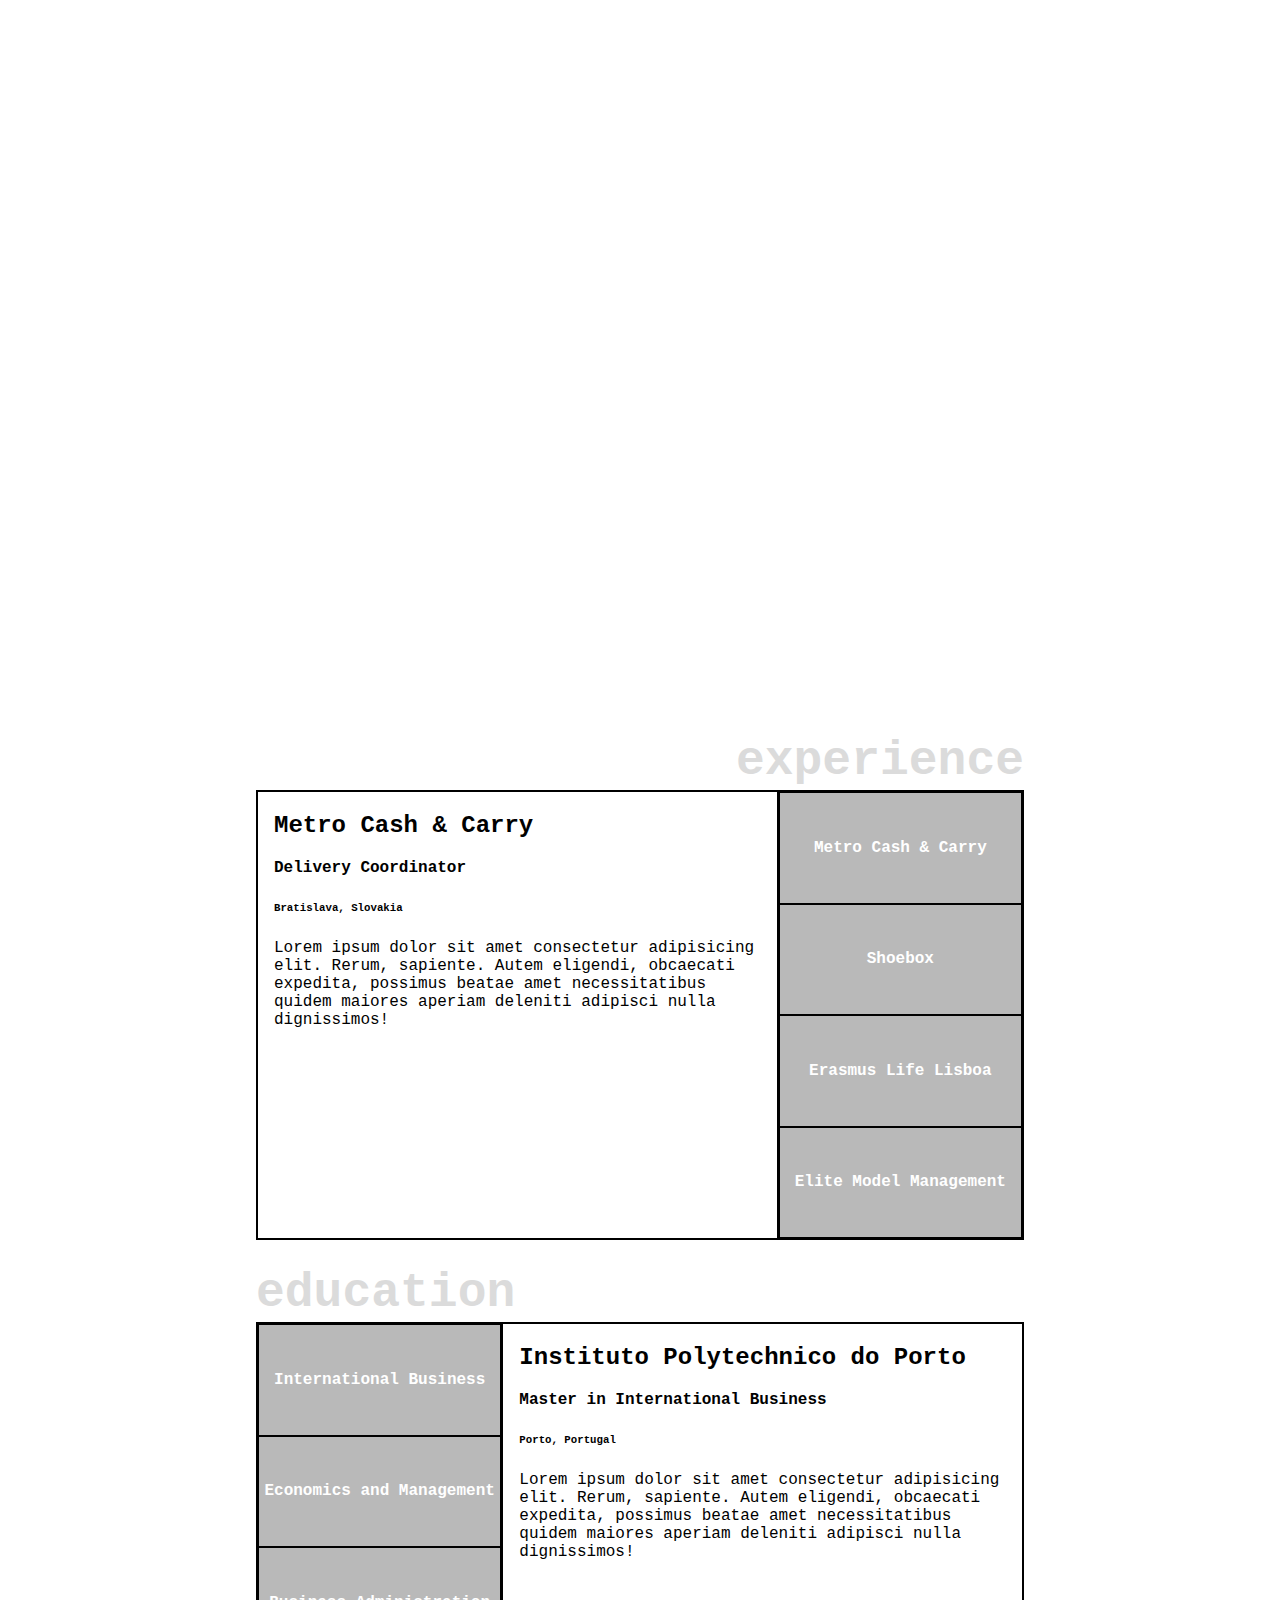
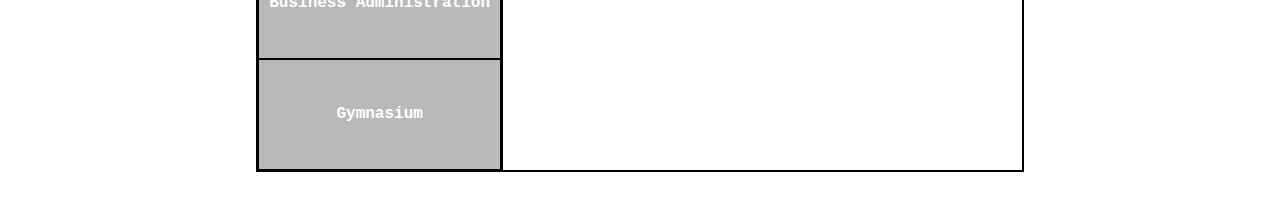
==== about.html @ ade3d2e6 "initial commit" ====
<!DOCTYPE html>
<html lang="en">

<head>
    <meta charset="UTF-8">
    <meta http-equiv="X-UA-Compatible" content="IE=edge">
    <meta name="viewport" content="width=device-width, initial-scale=1.0">
    <title>About</title>
    <link rel="stylesheet" href="styles/navbar.css">
    <link rel="stylesheet" href="styles/about.css">
</head>

<body>
    <section>
        <div class="mobile-nav">
            <nav class="stopAnimation">
                <ul>
                    <li><a href="/index.html">Home</a></li>
                    <li><a href="/about.html">About</a></li>
                    <li><a href="#">Projects</a></li>
                </ul>
            </nav>
        </div>
        <nav>
            <ul>
                <li><a href='/index.html'>Home</a></li>
                <li><a href="#">Projects</a></li>
                <li><a href="/contact.html">Contact</a></li>
                <div class="burger">
                    <div class="burger-btn"></div>
                </div>
            </ul>
        </nav>
    </section>
    <section>
        <div class="header-wrapper">
            <div class="left">
            </div>
            <div class="right">
                <h2>Lorem, ipsum dolor</h2>
                <p>Lorem, ipsum dolor sit amet consectetur adipisicing elit. Corrupti officia magnam velit temporibus
                    accusantium blanditiis reprehenderit quaerat ipsa. Voluptatem officia harum repudiandae excepturi
                    labore? Animi qui beatae perspiciatis deleniti iste, eligendi fugit laborum, hic, voluptatem numquam
                    odio quam ipsum cumque?</p>
            </div>
        </div>
    </section>
    <section>
        <div class="cv-wrapper">
            <div>
                <h2 class="experience-heading">experience</h2>
            </div>
            <div class="cv-section">
                <div class="experience-left section-left">
                    <h2>Metro Cash & Carry</h2>
                    <h4>Delivery Coordinator</h4>
                    <h6>Bratislava, Slovakia</h6>
                    <p>Lorem ipsum dolor sit amet consectetur adipisicing elit. Rerum, sapiente. Autem eligendi,
                        obcaecati expedita, possimus beatae amet necessitatibus quidem maiores aperiam deleniti
                        adipisci nulla dignissimos!</p>
                </div>
                <div class="experience-right section-right">
                    <div class="experience-btn" data-id="metro">
                        <h4>Metro Cash & Carry</h4>
                    </div>
                    <div class="experience-btn" data-id="shoebox">
                        <h4>Shoebox</h4>
                    </div>
                    <div class="experience-btn" data-id="ell">
                        <h4>Erasmus Life Lisboa</h4>
                    </div>
                    <div class="experience-btn" data-id="emm">
                        <h4>Elite Model Management</h4>
                    </div>
                </div>
            </div>
            <div>
                <h2 class="education-heading">education</h2>
            </div>
            <div class="cv-section reverse">
                <div class="education-right section-right">
                    <div class="education-btn" data-id="ib">
                        <h4>International Business</h4>
                    </div>
                    <div class="education-btn" data-id="em">
                        <h4>Economics and Management</h4>
                    </div>
                    <div class="education-btn" data-id="ba">
                        <h4>Business Administration</h4>
                    </div>
                    <div class="education-btn" data-id="gy">
                        <h4>Gymnasium</h4>
                    </div>
                </div>
                <div class="education-left section-left">
                    <h2>Instituto Polytechnico do Porto</h2>
                    <h4>Master in International Business</h4>
                    <h6>Porto, Portugal</h6>
                    <p>Lorem ipsum dolor sit amet consectetur adipisicing elit. Rerum, sapiente. Autem eligendi,
                        obcaecati expedita, possimus beatae amet necessitatibus quidem maiores aperiam deleniti
                        adipisci nulla dignissimos!</p>
                </div>
            </div>
        </div>
    </section>
    <script src="js/app.js"></script>
    <script src="js/about.js"></script>
</body>

</html>
---- styles/navbar.css ----
.hidden {
    overflow: hidden;
}
.mobile-nav{
    display: none;
    position: absolute;
    justify-content: space-evenly;
    align-items: center;
    height: 100%;
    width: 100%;
}

.mobile-nav > nav > ul {
    display: flex;
    flex-direction: column;
    text-align: center;
    justify-content: space-evenly;
    height: 50vh;
}

.open-nav{
    content: '';
    height: 100vh;
    width: 0;
    top: 0;
    right: 0;
    position: fixed;
    z-index: 1;
    background: rgb(80, 80, 80);
    animation: slide 1s forwards;
}

.open-nav a{
    display: flex;
    color: white;
}
.display {
    display: flex;
}

.burger{
    position: relative;
    justify-content: center;
    align-items: center;
    cursor: pointer;
    margin-right: 1.5rem;
    transition: all .5s ease-in-out;
    display: none;
    padding: 0.5rem 0.20rem;
}
.burger-btn{
    width: 25px;
    height: 3px;
    background: rgb(0, 0, 0);
    border-radius: 5px;
    transition: all .5s ease-in-out;
}
.burger-btn::before,
.burger-btn::after {
    content: '';
    width: 25px;
    height: 3px;
    background:rgb(0, 0, 0);
    position: absolute;
    border-radius: 5px;
    transition: all .5s ease-in-out;
}

.burger-btn::before{
    transform: translateY(-8px);
}
.burger-btn::after{
    transform: translateY(8px);
}

.burger.toggle .burger-btn{
    transform: translateX(-50px);
    background: transparent;
}

.burger.toggle .burger-btn::before{
    transform: rotate(45deg) translate(35px, -35px);
}
.burger.toggle .burger-btn::after{
    transform: rotate(-45deg) translate(35px, 35px);
} 

@keyframes slide {
    to{
        width: 100%;
    }
}

@media only screen and (max-width: 799px), (max-height: 419px) {
    h1{
        margin-top: 7vh;
    }
    .burger{
        display: block;
        margin: 1rem 1rem 0 0;
    }

    li > a {
        display: none;
    }
}
---- styles/about.css ----
@import url('main.css');

:root{
    --animation-blur: blur 3.5s forwards;
}

nav{
    animation: fadeDown 1s ease calc(var(--typeWriterSpeed) - 4s) forwards;
    position: relative;
    z-index: 100;
}

h3, h4{
    margin: 0;
}

.header-wrapper{
    margin: 1rem;
    display: flex;
    height: 70vh;
    opacity: 0;
    animation: var(--animation-blur);
}

.left{
    padding: 0.5rem;
    flex: 1;
    background: url('/images/portrait.png');
    background-size: auto 100%;
    background-repeat: no-repeat;
    background-position: center;
}
.right{
    flex: 2;
    line-height: 30px;
    display: flex;
    flex-direction: column;
    justify-content: center;
}
.cv-wrapper{
    display: flex;
    flex-direction: column;
    align-items: center;
    justify-content: center;
    
}
.experience-heading,
.education-heading{
    width: 60vw;
    text-align: right;
    margin: 0.125rem;
    font-size: 3rem;
    color: rgb(80, 80,80);
    opacity: 0.2;
}

.education-heading{
    text-align: left;
}

.cv-section{
    display: flex;
    min-height: 50vh;
    max-width: 60vw;
    margin-bottom: 1.5rem;
    position: relative;
}

.section-left{
    width: 100%;
    flex: 2;
    border: 2px solid black;
    padding: 0rem 1rem 0rem 1rem;
}
.section-right{
    display: flex;
    width: 100%;
    flex: 1;
    flex-direction: column;
    justify-content: space-evenly;
    border: 2px solid black;
    align-items: center;
}
.education-right{
    border-right: 0px;
}
.experience-left{
    border-right: 0px;
}

.experience-right div,
.education-right div{
    display: flex;
    justify-content: center;
    align-items: center;
    border: 0.5px solid black;
    width: 100%;
    height: 100%;
    background-color: rgba(80, 80,80, 0.4);
    color: white;
    text-align: center;
}
.experience-right > div:hover{
    cursor: pointer;
    background-color: rgba(80, 80,80, 0.3);
}
.education-right > div:hover{
    cursor: pointer;
    background-color: rgba(80, 80,80, 0.3);
    
}

@keyframes blur{
    to{
        filter: blur(0);
        opacity: 1;
    }
}

@media only screen and (max-width: 799px), (max-height: 419px) {
    .header-wrapper{
        height: auto;
    }
   .left{
        display: none;
   }
   .right{
       text-align: left;
       margin: 0;
       padding: 0;
   }
   .education-heading,
   .experience-heading{
       width: 100%;
       text-align: center;
   }
    .cv-section{
        flex-direction: column;
        min-width: 80vw;
   }
   .reverse{
       flex-direction: column-reverse;
   }
   .section-left,
   .section-right{
        border: 2px black solid;
        border-bottom: hidden;
        height: auto;
   }
   .section-right{
       border: none;
       border: 2px black solid;
   }
   .education-right > div,
   .experience-right > div{
       height: 5vh;
   }
  
}
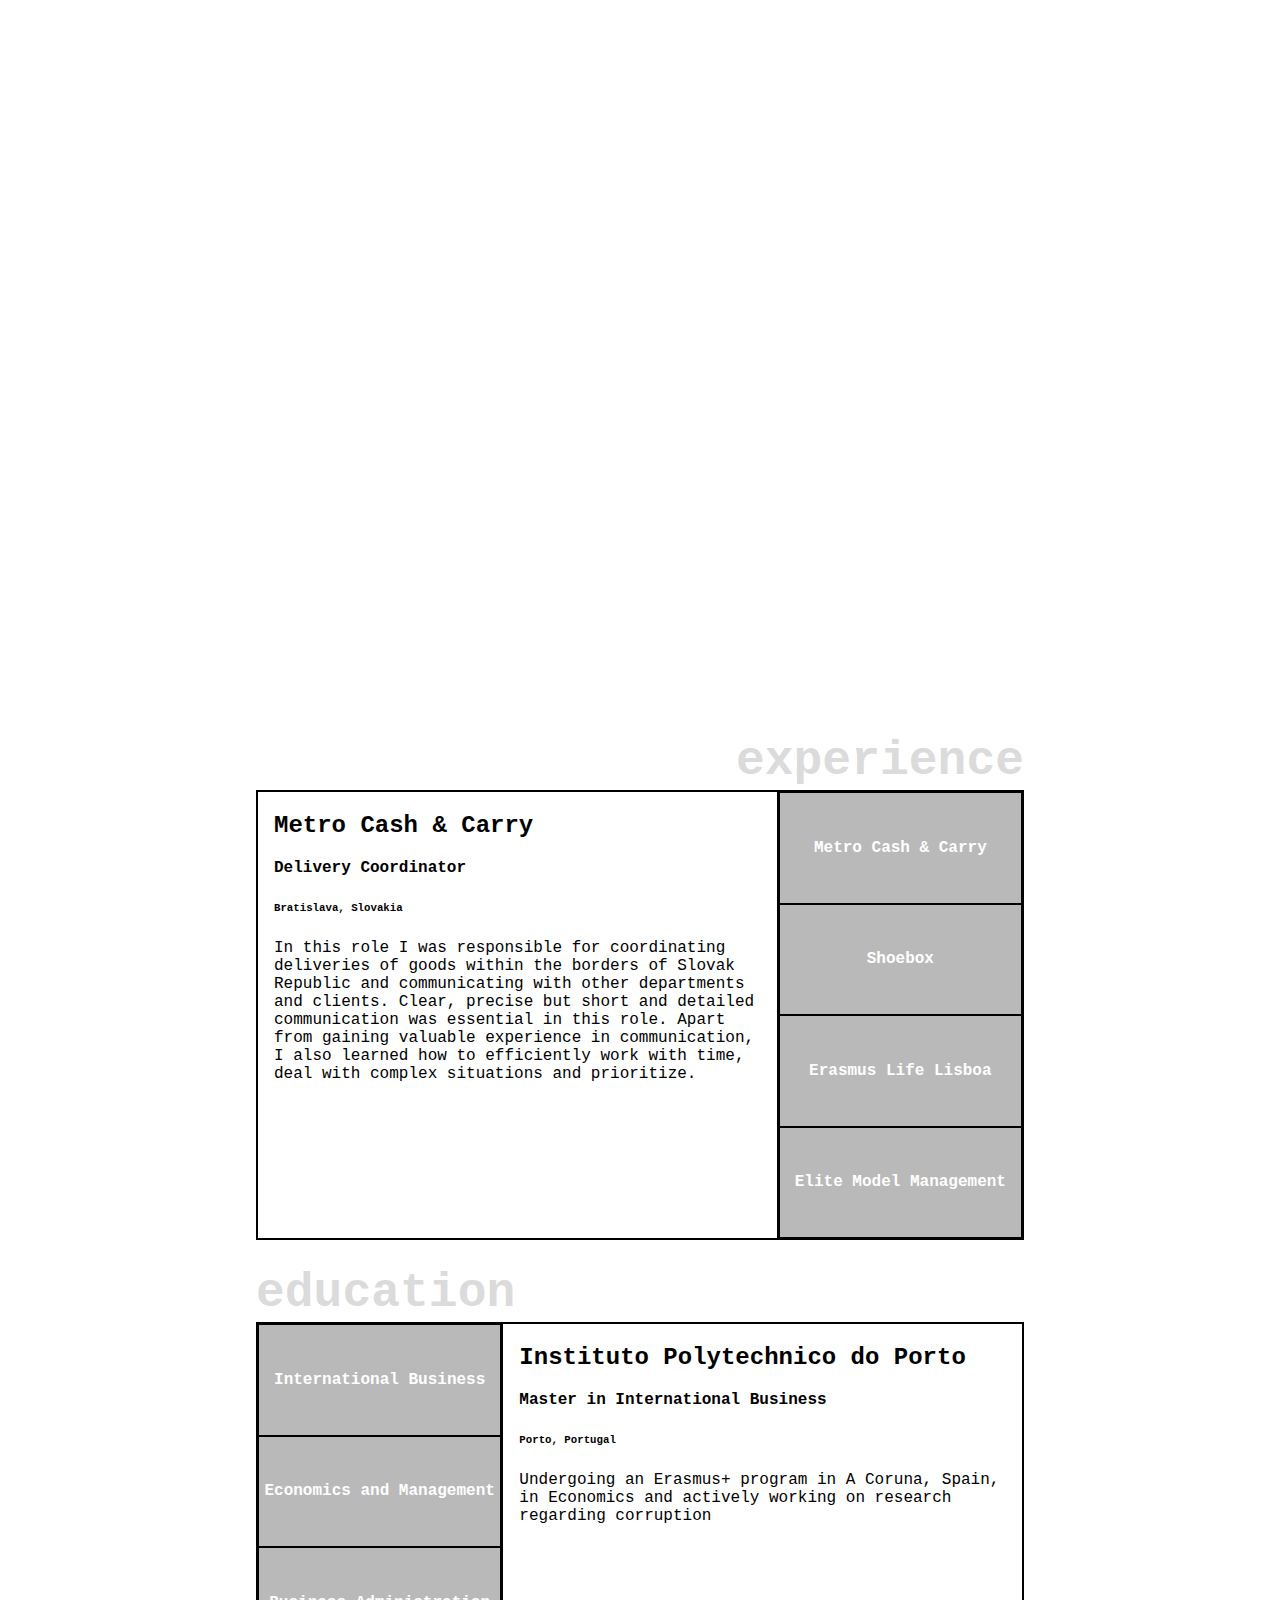
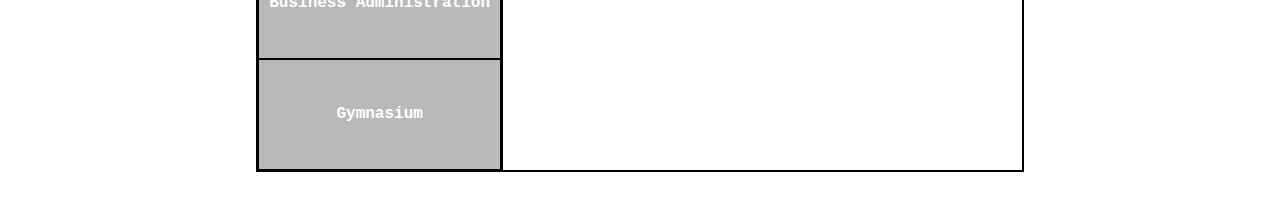
==== commit 8589fd4c: "about page education and experience changes" ====
--- a/about.html
+++ b/about.html
@@ -55,9 +55,11 @@
                     <h2>Metro Cash & Carry</h2>
                     <h4>Delivery Coordinator</h4>
                     <h6>Bratislava, Slovakia</h6>
-                    <p>Lorem ipsum dolor sit amet consectetur adipisicing elit. Rerum, sapiente. Autem eligendi,
-                        obcaecati expedita, possimus beatae amet necessitatibus quidem maiores aperiam deleniti
-                        adipisci nulla dignissimos!</p>
+                    <p>In this role I was responsible for coordinating deliveries of goods within the borders of Slovak
+                        Republic and communicating with other departments and clients. Clear, precise but short and
+                        detailed communication was essential in this role. Apart from gaining valuable experience in
+                        communication, I also learned how to efficiently work with time, deal with complex situations
+                        and prioritize. </p>
                 </div>
                 <div class="experience-right section-right">
                     <div class="experience-btn" data-id="metro">
@@ -96,9 +98,8 @@
                     <h2>Instituto Polytechnico do Porto</h2>
                     <h4>Master in International Business</h4>
                     <h6>Porto, Portugal</h6>
-                    <p>Lorem ipsum dolor sit amet consectetur adipisicing elit. Rerum, sapiente. Autem eligendi,
-                        obcaecati expedita, possimus beatae amet necessitatibus quidem maiores aperiam deleniti
-                        adipisci nulla dignissimos!</p>
+                    <p>Undergoing an Erasmus+ program in A Coruna, Spain, in Economics and actively working on research
+                        regarding corruption</p>
                 </div>
             </div>
         </div>
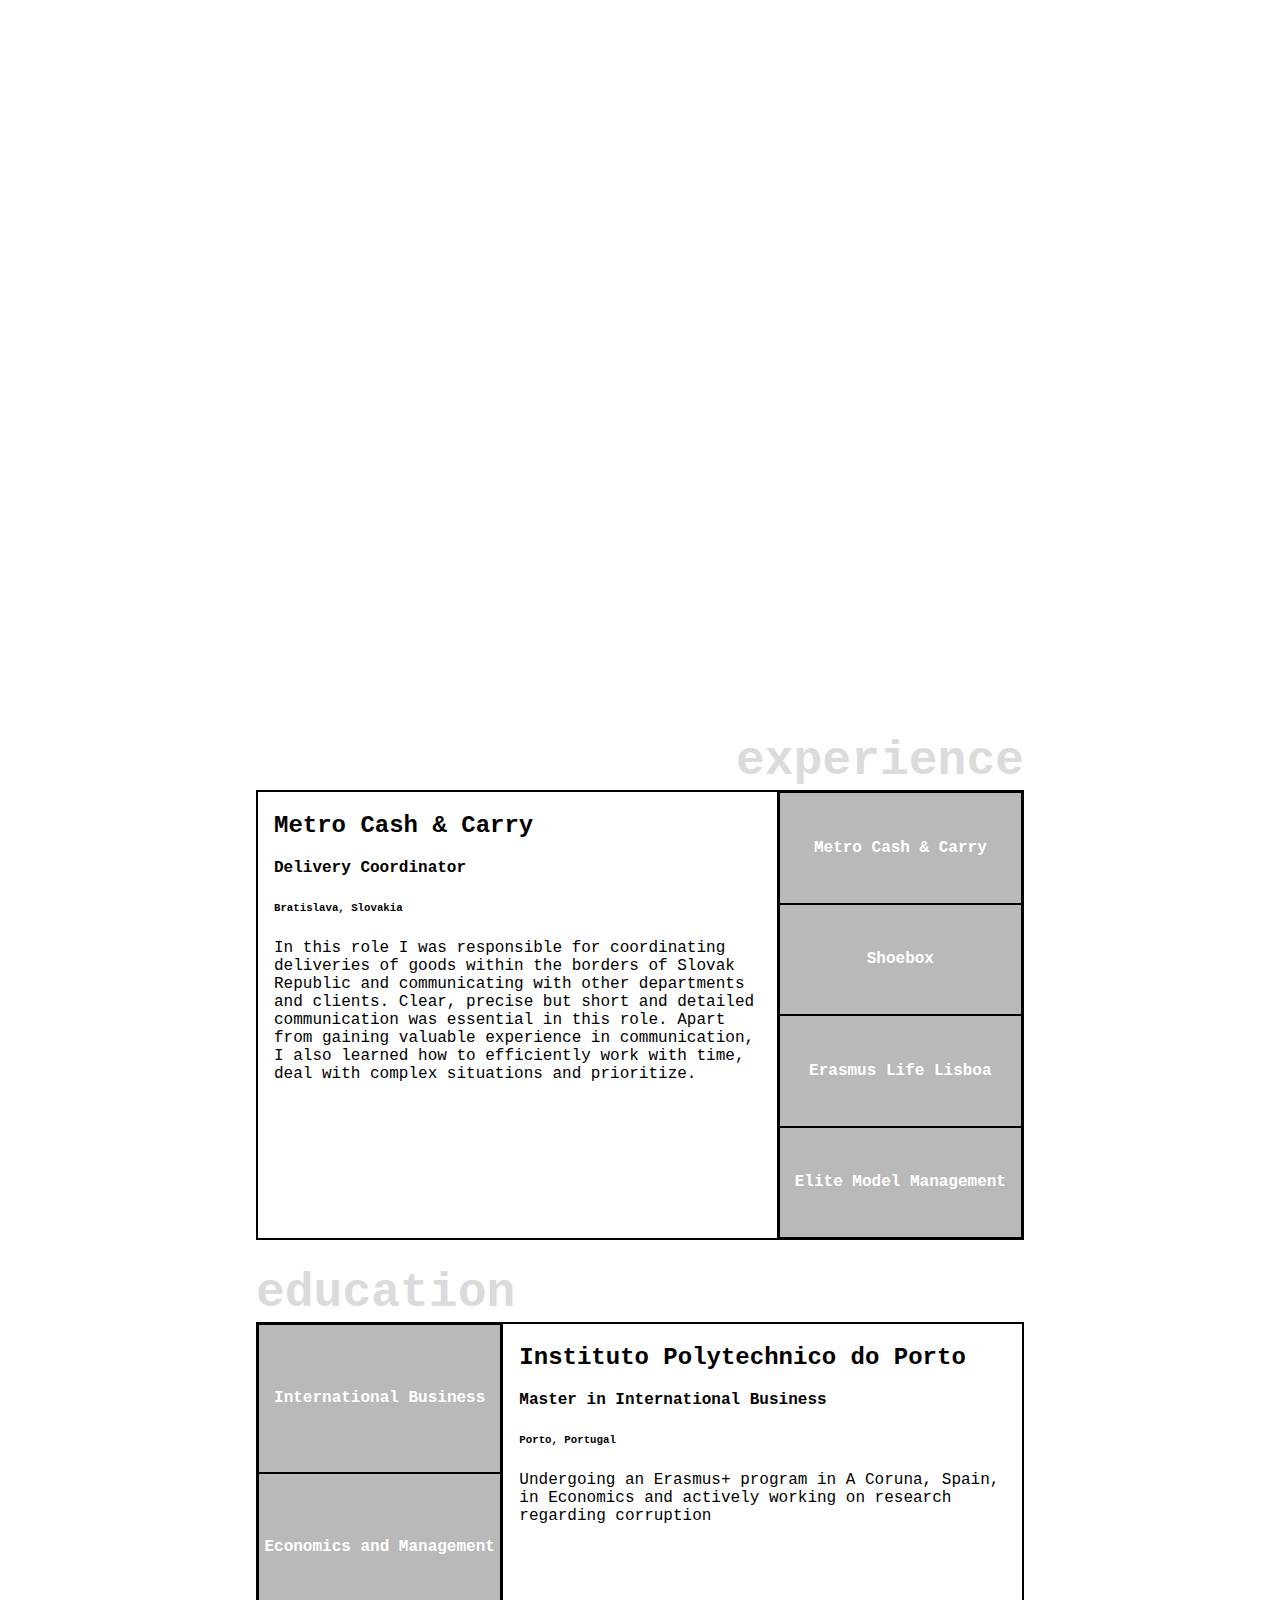
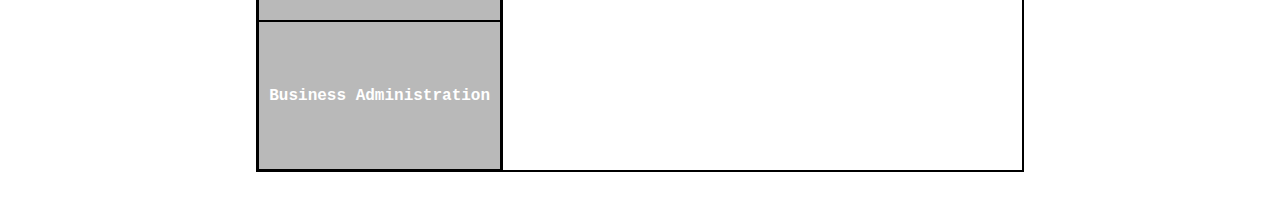
==== commit ab76155c: "style changes to project page" ====
--- a/about.html
+++ b/about.html
@@ -17,14 +17,14 @@
                 <ul>
                     <li><a href="/index.html">Home</a></li>
                     <li><a href="/about.html">About</a></li>
-                    <li><a href="#">Projects</a></li>
+                    <li><a href="/projects.html">Projects</a></li>
                 </ul>
             </nav>
         </div>
         <nav>
             <ul>
                 <li><a href='/index.html'>Home</a></li>
-                <li><a href="#">Projects</a></li>
+                <li><a href="/projects.html">Projects</a></li>
                 <li><a href="/contact.html">Contact</a></li>
                 <div class="burger">
                     <div class="burger-btn"></div>
@@ -90,9 +90,6 @@
                     <div class="education-btn" data-id="ba">
                         <h4>Business Administration</h4>
                     </div>
-                    <div class="education-btn" data-id="gy">
-                        <h4>Gymnasium</h4>
-                    </div>
                 </div>
                 <div class="education-left section-left">
                     <h2>Instituto Polytechnico do Porto</h2>
